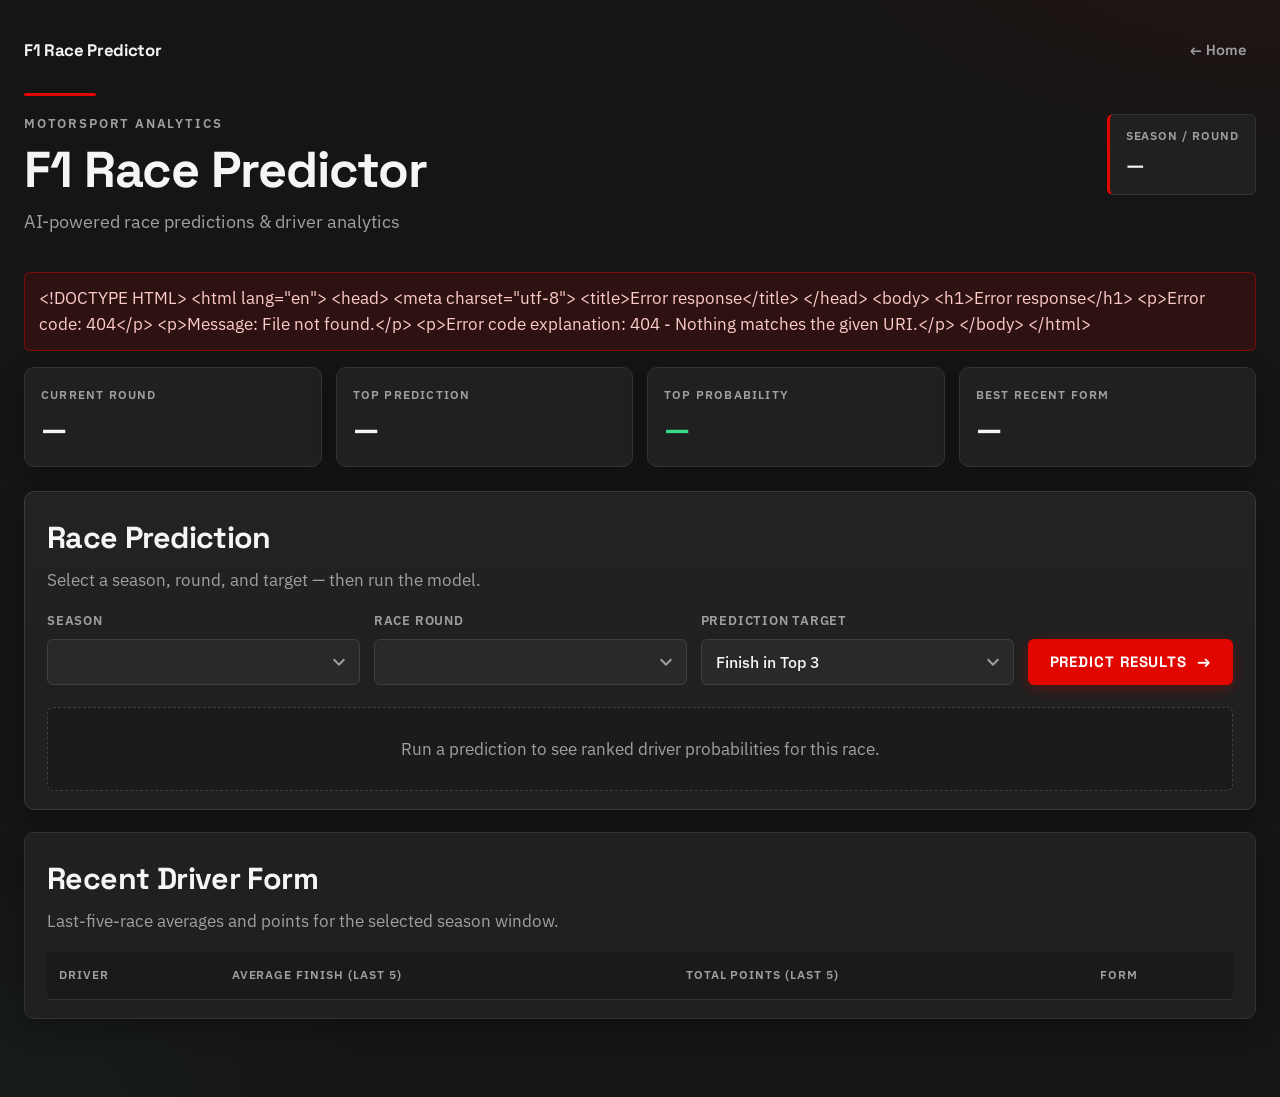
==== frontend/predict.html @ 065d3dda "Update frontend UI and document training data sources" ====
<!doctype html>
<html lang="en">
<head>
  <meta charset="UTF-8" />
  <meta name="viewport" content="width=device-width, initial-scale=1.0" />
  <title>Dashboard · F1 Race Predictor</title>
  <link rel="preconnect" href="https://fonts.googleapis.com" />
  <link rel="preconnect" href="https://fonts.gstatic.com" crossorigin />
  <link href="https://fonts.googleapis.com/css2?family=IBM+Plex+Sans:wght@400;500;600;700&family=Space+Grotesk:wght@500;600;700&display=swap" rel="stylesheet" />
  <link rel="stylesheet" href="styles.css?v=6" />
</head>
<body>
  <div class="page">
    <nav class="site-nav site-nav-compact">
      <a class="nav-brand" href="/">F1 Race Predictor</a>
      <a class="nav-link nav-link-muted" href="/">← Home</a>
    </nav>

    <header class="hero">
      <div class="hero-accent" aria-hidden="true"></div>
      <div class="hero-top">
        <div class="hero-copy">
          <p class="hero-kicker">Motorsport analytics</p>
          <h1>F1 Race Predictor</h1>
          <p class="hero-subtitle">AI-powered race predictions &amp; driver analytics</p>
        </div>
        <div id="seasonRoundBadge" class="season-badge" aria-live="polite">
          <span class="badge-label">Season / Round</span>
          <span class="badge-value">—</span>
        </div>
      </div>
    </header>

    <div id="error" class="error hidden" role="alert"></div>

    <section class="stats-row" aria-label="Summary statistics">
      <article class="stat-card">
        <span class="stat-label">Current Round</span>
        <span id="statRound" class="stat-value">—</span>
      </article>
      <article class="stat-card">
        <span class="stat-label">Top Prediction</span>
        <span id="statTopDriver" class="stat-value">—</span>
      </article>
      <article class="stat-card">
        <span class="stat-label">Top Probability</span>
        <span id="statTopProb" class="stat-value">—</span>
      </article>
      <article class="stat-card">
        <span class="stat-label">Best Recent Form</span>
        <span id="statBestForm" class="stat-value">—</span>
      </article>
    </section>

    <section class="panel panel-primary" aria-labelledby="predictionHeading">
      <div class="panel-header">
        <div>
          <h2 id="predictionHeading">Race Prediction</h2>
          <p class="panel-desc">Select a season, round, and target — then run the model.</p>
        </div>
      </div>

      <div class="controls">
        <div class="control-field">
          <label for="seasonSelect">Season</label>
          <select id="seasonSelect" aria-label="Season"></select>
        </div>
        <div class="control-field">
          <label for="roundSelect">Race Round</label>
          <select id="roundSelect" aria-label="Race Round"></select>
        </div>
        <div class="control-field">
          <label for="targetSelect">Prediction Target</label>
          <select id="targetSelect" aria-label="Prediction Target">
            <option value="is_top3">Finish in Top 3</option>
            <option value="is_winner">Win the Race</option>
          </select>
        </div>
        <button id="predictBtn" type="button" class="btn-predict">
          <span class="btn-label">Predict Results</span>
          <span class="btn-arrow" aria-hidden="true">→</span>
        </button>
      </div>

      <div id="predictionEmpty" class="empty-state">
        <p>Run a prediction to see ranked driver probabilities for this race.</p>
      </div>

      <div id="predictionResults" class="prediction-results hidden">
        <div class="results-header">
          <h3>Predicted Results</h3>
          <p id="resultsMeta" class="results-meta"></p>
        </div>
        <div class="table-scroll">
          <table id="predictionTable" class="data-table prediction-table">
            <thead>
              <tr>
                <th>Driver</th>
                <th>Constructor</th>
                <th>Starting Grid</th>
                <th>Qualifying</th>
                <th>Predicted Probability</th>
              </tr>
            </thead>
            <tbody></tbody>
          </table>
        </div>
      </div>
    </section>

    <section class="panel" aria-labelledby="formHeading">
      <div class="panel-header">
        <div>
          <h2 id="formHeading">Recent Driver Form</h2>
          <p class="panel-desc">Last-five-race averages and points for the selected season window.</p>
        </div>
      </div>
      <div class="table-scroll">
        <table id="summaryTable" class="data-table form-table">
          <thead>
            <tr>
              <th>Driver</th>
              <th>Average Finish (Last 5)</th>
              <th>Total Points (Last 5)</th>
              <th>Form</th>
            </tr>
          </thead>
          <tbody></tbody>
        </table>
      </div>
    </section>
  </div>

  <script src="app.js?v=6"></script>
</body>
</html>
---- frontend/styles.css ----
:root {
  --bg: #151515;
  --card: #202020;
  --elevated: #292929;
  --text: #f5f5f5;
  --muted: #a0a0a0;
  --accent: #e10600;
  --accent-hover: #ff1a0a;
  --success: #39d98a;
  --warning: #ffb020;
  --border: #333333;
  --border-strong: #3f3f3f;
  --radius: 10px;
  --radius-sm: 6px;
  --shadow: 0 8px 24px rgba(0, 0, 0, 0.28);
  --font: "IBM Plex Sans", system-ui, sans-serif;
  --display: "Space Grotesk", "IBM Plex Sans", system-ui, sans-serif;
  --max: 1280px;
}

*,
*::before,
*::after {
  box-sizing: border-box;
}

html {
  scroll-behavior: smooth;
}

body {
  margin: 0;
  min-height: 100vh;
  background:
    radial-gradient(ellipse 80% 50% at 100% -10%, rgba(225, 6, 0, 0.08), transparent 55%),
    radial-gradient(ellipse 60% 40% at 0% 100%, rgba(57, 217, 138, 0.04), transparent 50%),
    var(--bg);
  color: var(--text);
  font-family: var(--font);
  font-size: 17px;
  line-height: 1.55;
  -webkit-font-smoothing: antialiased;
}

.page {
  width: min(100%, var(--max));
  margin: 0 auto;
  padding: 28px 24px 56px;
}

/* —— Header —— */
.hero {
  position: relative;
  margin-bottom: 28px;
  padding-bottom: 8px;
}

.hero-accent {
  width: 72px;
  height: 3px;
  background: var(--accent);
  border-radius: 2px;
  margin-bottom: 18px;
}

.hero-top {
  display: flex;
  align-items: flex-start;
  justify-content: space-between;
  gap: 20px;
  flex-wrap: wrap;
}

.hero-kicker {
  margin: 0 0 8px;
  font-size: 13px;
  font-weight: 600;
  letter-spacing: 0.14em;
  text-transform: uppercase;
  color: var(--muted);
}

.hero h1 {
  margin: 0;
  font-family: var(--display);
  font-size: clamp(2.35rem, 4.5vw, 3.15rem);
  font-weight: 700;
  letter-spacing: -0.02em;
  line-height: 1.1;
}

.hero-subtitle {
  margin: 10px 0 0;
  max-width: 36rem;
  color: var(--muted);
  font-size: 1.15rem;
}

.season-badge {
  display: flex;
  flex-direction: column;
  gap: 4px;
  padding: 12px 16px;
  background: var(--card);
  border: 1px solid var(--border);
  border-left: 3px solid var(--accent);
  border-radius: var(--radius-sm);
  min-width: 140px;
}

.badge-label {
  font-size: 12px;
  font-weight: 600;
  letter-spacing: 0.08em;
  text-transform: uppercase;
  color: var(--muted);
}

.badge-value {
  font-family: var(--display);
  font-size: 1.3rem;
  font-weight: 600;
}

/* —— Stats —— */
.stats-row {
  display: grid;
  grid-template-columns: repeat(4, 1fr);
  gap: 14px;
  margin-bottom: 24px;
}

.stat-card {
  background: var(--card);
  border: 1px solid var(--border);
  border-radius: var(--radius);
  padding: 18px 16px;
  box-shadow: var(--shadow);
  transition: border-color 0.2s ease, transform 0.2s ease;
}

.stat-card:hover {
  border-color: var(--border-strong);
  transform: translateY(-1px);
}

.stat-label {
  display: block;
  margin-bottom: 8px;
  font-size: 12px;
  font-weight: 600;
  letter-spacing: 0.1em;
  text-transform: uppercase;
  color: var(--muted);
}

.stat-value {
  display: block;
  font-family: var(--display);
  font-size: clamp(1.4rem, 2.4vw, 1.85rem);
  font-weight: 700;
  letter-spacing: -0.02em;
  line-height: 1.2;
  overflow-wrap: anywhere;
}

.stat-card:nth-child(1) .stat-value {
  color: var(--text);
}

.stat-card:nth-child(3) .stat-value {
  color: var(--success);
}

/* —— Panels —— */
.panel {
  background: var(--card);
  border: 1px solid var(--border);
  border-radius: var(--radius);
  padding: 22px 22px 18px;
  margin-bottom: 22px;
  box-shadow: var(--shadow);
}

.panel-primary {
  background: linear-gradient(180deg, #232323 0%, var(--card) 48%);
  border-color: #3a3a3a;
}

.panel-header {
  margin-bottom: 18px;
}

.panel h2 {
  margin: 0;
  font-family: var(--display);
  font-size: clamp(1.5rem, 2.6vw, 1.9rem);
  font-weight: 700;
  letter-spacing: -0.02em;
}

.panel-desc {
  margin: 6px 0 0;
  color: var(--muted);
  font-size: 1.05rem;
}

/* —— Controls —— */
.controls {
  display: grid;
  grid-template-columns: repeat(3, minmax(0, 1fr)) auto;
  gap: 14px;
  align-items: end;
  margin-bottom: 22px;
}

.control-field {
  display: flex;
  flex-direction: column;
  gap: 8px;
  min-width: 0;
}

.control-field label {
  font-size: 13px;
  font-weight: 600;
  letter-spacing: 0.06em;
  text-transform: uppercase;
  color: var(--muted);
}

select {
  width: 100%;
  appearance: none;
  -webkit-appearance: none;
  padding: 12px 40px 12px 14px;
  border-radius: var(--radius-sm);
  border: 1px solid var(--border-strong);
  background-color: var(--elevated);
  background-image: url("data:image/svg+xml,%3Csvg xmlns='http://www.w3.org/2000/svg' width='12' height='8' viewBox='0 0 12 8'%3E%3Cpath fill='%23A0A0A0' d='M1.4.6 6 5.2 10.6.6 12 2 6 8 0 2z'/%3E%3C/svg%3E");
  background-repeat: no-repeat;
  background-position: right 14px center;
  color: var(--text);
  font-family: var(--font);
  font-size: 16px;
  font-weight: 500;
  transition: border-color 0.2s ease, box-shadow 0.2s ease;
}

select:hover,
select:focus {
  outline: none;
  border-color: #666;
}

select:focus {
  box-shadow: 0 0 0 3px rgba(225, 6, 0, 0.18);
}

.btn-predict {
  display: inline-flex;
  align-items: center;
  justify-content: center;
  gap: 10px;
  min-height: 46px;
  padding: 12px 22px;
  border: none;
  border-radius: var(--radius-sm);
  background: var(--accent);
  color: #fff;
  font-family: var(--display);
  font-size: 15px;
  font-weight: 700;
  letter-spacing: 0.06em;
  text-transform: uppercase;
  cursor: pointer;
  white-space: nowrap;
  transition: background 0.2s ease, transform 0.15s ease, box-shadow 0.2s ease;
  box-shadow: 0 4px 14px rgba(225, 6, 0, 0.28);
}

.btn-predict:hover:not(:disabled) {
  background: var(--accent-hover);
  transform: translateY(-1px);
  box-shadow: 0 6px 18px rgba(225, 6, 0, 0.36);
}

.btn-predict:active:not(:disabled) {
  transform: translateY(0);
}

.btn-predict:disabled {
  opacity: 0.7;
  cursor: not-allowed;
  box-shadow: none;
}

.btn-predict.is-loading .btn-arrow {
  animation: pulse-arrow 0.9s ease-in-out infinite;
}

.btn-arrow {
  font-size: 1.1em;
  line-height: 1;
  transition: transform 0.2s ease;
}

.btn-predict:hover:not(:disabled) .btn-arrow {
  transform: translateX(3px);
}

@keyframes pulse-arrow {
  0%,
  100% {
    opacity: 1;
    transform: translateX(0);
  }
  50% {
    opacity: 0.45;
    transform: translateX(4px);
  }
}

/* —— Empty / results —— */
.empty-state {
  padding: 28px 16px;
  text-align: center;
  color: var(--muted);
  border: 1px dashed var(--border-strong);
  border-radius: var(--radius-sm);
  background: rgba(0, 0, 0, 0.15);
}

.empty-state p {
  margin: 0;
}

.results-header {
  display: flex;
  align-items: baseline;
  justify-content: space-between;
  gap: 12px;
  flex-wrap: wrap;
  margin-bottom: 12px;
}

.results-header h3 {
  margin: 0;
  font-family: var(--display);
  font-size: 1.3rem;
  font-weight: 600;
}

.results-meta {
  margin: 0;
  color: var(--muted);
  font-size: 1rem;
}

.prediction-results.animate-in {
  animation: fade-up 0.35s ease both;
}

@keyframes fade-up {
  from {
    opacity: 0;
    transform: translateY(8px);
  }
  to {
    opacity: 1;
    transform: translateY(0);
  }
}

/* —— Tables —— */
.table-scroll {
  width: 100%;
  overflow-x: auto;
  -webkit-overflow-scrolling: touch;
}

.data-table {
  width: 100%;
  border-collapse: collapse;
  min-width: 640px;
}

.data-table th,
.data-table td {
  padding: 14px 12px;
  text-align: left;
  vertical-align: middle;
  border-bottom: 1px solid var(--border);
}

.data-table th {
  font-size: 12px;
  font-weight: 600;
  letter-spacing: 0.08em;
  text-transform: uppercase;
  color: var(--muted);
  background: rgba(0, 0, 0, 0.2);
}

.data-table tbody tr {
  transition: background 0.15s ease;
}

.data-table tbody tr:hover {
  background: rgba(255, 255, 255, 0.03);
}

.data-table tbody tr:nth-child(even) {
  background: rgba(0, 0, 0, 0.12);
}

.data-table tbody tr:nth-child(even):hover {
  background: rgba(255, 255, 255, 0.04);
}

.prediction-table tbody tr.is-top {
  background: rgba(57, 217, 138, 0.06);
}

.prediction-table tbody tr.is-top:hover {
  background: rgba(57, 217, 138, 0.1);
}

/* Driver cell */
.driver-cell {
  display: flex;
  align-items: center;
  gap: 12px;
  min-width: 0;
}

.driver-accent {
  width: 3px;
  align-self: stretch;
  min-height: 36px;
  border-radius: 2px;
  background: var(--muted);
  flex-shrink: 0;
}

.driver-avatar {
  width: 40px;
  height: 40px;
  border-radius: 50%;
  display: grid;
  place-items: center;
  font-family: var(--display);
  font-size: 13px;
  font-weight: 700;
  letter-spacing: 0.02em;
  color: #fff;
  background: #3a3a3a;
  flex-shrink: 0;
}

.driver-meta {
  min-width: 0;
}

.driver-name {
  display: block;
  font-family: var(--display);
  font-weight: 700;
  font-size: 1.08rem;
  letter-spacing: -0.01em;
  overflow-wrap: anywhere;
}

.driver-sub {
  display: block;
  margin-top: 2px;
  font-size: 0.92rem;
  color: var(--muted);
}

.constructor-cell {
  color: var(--muted);
  font-weight: 500;
}

.pos-cell {
  font-variant-numeric: tabular-nums;
  font-weight: 600;
}

/* Probability */
.prob-cell {
  min-width: 200px;
}

.prob-top {
  display: flex;
  align-items: baseline;
  justify-content: space-between;
  gap: 10px;
  margin-bottom: 6px;
}

.prob-pct {
  font-family: var(--display);
  font-size: 1.5rem;
  font-weight: 700;
  letter-spacing: -0.02em;
  color: var(--success);
  font-variant-numeric: tabular-nums;
}

.prob-confidence {
  font-size: 11px;
  font-weight: 700;
  letter-spacing: 0.08em;
  text-transform: uppercase;
}

.prob-confidence.high {
  color: var(--success);
}

.prob-confidence.medium {
  color: var(--warning);
}

.prob-confidence.low {
  color: var(--muted);
}

.prob-track {
  height: 7px;
  border-radius: 999px;
  background: #333;
  overflow: hidden;
}

.prob-fill {
  height: 100%;
  width: 0;
  border-radius: inherit;
  background: linear-gradient(90deg, #2bb673, var(--success));
  transition: width 0.7s cubic-bezier(0.22, 1, 0.36, 1);
}

.prob-label {
  margin-top: 6px;
  font-size: 12px;
  color: var(--muted);
  letter-spacing: 0.04em;
  text-transform: uppercase;
}

/* Form bars */
.form-metrics {
  display: flex;
  flex-direction: column;
  gap: 2px;
}

.form-metric-label {
  font-size: 12px;
  color: var(--muted);
  text-transform: uppercase;
  letter-spacing: 0.05em;
}

.form-metric-value {
  font-family: var(--display);
  font-size: 1.05rem;
  font-weight: 600;
  font-variant-numeric: tabular-nums;
}

.form-bar-cell {
  min-width: 140px;
}

.form-bar-track {
  height: 6px;
  border-radius: 999px;
  background: #333;
  overflow: hidden;
}

.form-bar-fill {
  height: 100%;
  width: 0;
  border-radius: inherit;
  background: #6b6b6b;
  transition: width 0.6s cubic-bezier(0.22, 1, 0.36, 1);
}

.form-table .driver-name {
  font-size: 1.1rem;
}

/* Error */
.error {
  background: rgba(225, 6, 0, 0.12);
  color: #fecaca;
  border: 1px solid rgba(225, 6, 0, 0.45);
  padding: 12px 14px;
  border-radius: var(--radius-sm);
  margin-bottom: 16px;
}

.hidden {
  display: none !important;
}

/* —— Responsive —— */
@media (max-width: 1024px) {
  .stats-row {
    grid-template-columns: repeat(2, 1fr);
  }

  .controls {
    grid-template-columns: repeat(2, minmax(0, 1fr));
  }

  .btn-predict {
    grid-column: 1 / -1;
  }
}

@media (max-width: 640px) {
  .page {
    padding: 20px 14px 40px;
  }

  .stats-row {
    grid-template-columns: 1fr;
  }

  .controls {
    grid-template-columns: 1fr;
  }

  .season-badge {
    width: 100%;
  }

  .prediction-table,
  .form-table {
    min-width: 520px;
  }

  .prob-pct {
    font-size: 1.35rem;
  }
}

@media (prefers-reduced-motion: reduce) {
  *,
  *::before,
  *::after {
    animation-duration: 0.01ms !important;
    animation-iteration-count: 1 !important;
    transition-duration: 0.01ms !important;
  }
}

/* —— Site nav —— */
.site-nav {
  display: flex;
  align-items: center;
  justify-content: space-between;
  gap: 16px;
  margin-bottom: 36px;
}

.site-nav-compact {
  margin-bottom: 20px;
}

.nav-brand {
  font-family: var(--display);
  font-size: 1.05rem;
  font-weight: 700;
  color: var(--text);
  text-decoration: none;
  letter-spacing: -0.02em;
}

.nav-brand:hover {
  color: #fff;
}

.nav-link {
  display: inline-flex;
  align-items: center;
  padding: 10px 16px;
  border-radius: var(--radius-sm);
  border: 1px solid var(--border-strong);
  background: var(--elevated);
  color: var(--text);
  font-family: var(--display);
  font-size: 0.92rem;
  font-weight: 600;
  text-decoration: none;
  transition: border-color 0.2s ease, background 0.2s ease;
}

.nav-link:hover {
  border-color: #666;
  background: #323232;
}

.nav-link-muted {
  background: transparent;
  border-color: transparent;
  color: var(--muted);
  padding-inline: 8px;
}

.nav-link-muted:hover {
  color: var(--text);
  background: transparent;
  border-color: transparent;
}

/* —— Home page —— */
.home-body {
  background:
    radial-gradient(ellipse 90% 55% at 80% -5%, rgba(225, 6, 0, 0.12), transparent 50%),
    radial-gradient(ellipse 50% 40% at 10% 80%, rgba(57, 217, 138, 0.05), transparent 45%),
    var(--bg);
}

.home {
  width: min(100%, var(--max));
  margin: 0 auto;
  padding: 28px 24px 64px;
}

.home-hero {
  display: grid;
  grid-template-columns: minmax(0, 1.15fr) minmax(0, 0.85fr);
  gap: 36px;
  align-items: center;
  min-height: min(68vh, 560px);
  margin-bottom: 56px;
}

.home-hero h1 {
  margin: 0;
  font-family: var(--display);
  font-size: clamp(2.6rem, 5.5vw, 4rem);
  font-weight: 700;
  letter-spacing: -0.03em;
  line-height: 1.05;
}

.home-hero-lead {
  margin: 18px 0 0;
  max-width: 32rem;
  color: var(--muted);
  font-size: 1.2rem;
  line-height: 1.55;
}

.home-cta-row {
  display: flex;
  flex-wrap: wrap;
  align-items: center;
  gap: 18px;
  margin-top: 28px;
}

a.btn-predict.home-cta {
  text-decoration: none;
}

.home-secondary-link {
  color: var(--muted);
  font-weight: 600;
  text-decoration: none;
  border-bottom: 1px solid transparent;
  transition: color 0.2s ease, border-color 0.2s ease;
}

.home-secondary-link:hover {
  color: var(--text);
  border-bottom-color: var(--border-strong);
}

.home-hero-visual {
  position: relative;
  min-height: 280px;
  border: 1px solid var(--border);
  border-radius: var(--radius);
  background:
    linear-gradient(145deg, rgba(225, 6, 0, 0.14), transparent 42%),
    var(--card);
  overflow: hidden;
  box-shadow: var(--shadow);
}

.home-track-lines {
  position: absolute;
  inset: 0;
  background:
    repeating-linear-gradient(
      -18deg,
      transparent,
      transparent 28px,
      rgba(255, 255, 255, 0.03) 28px,
      rgba(255, 255, 255, 0.03) 29px
    );
}

.home-stat-preview {
  position: absolute;
  left: 24px;
  bottom: 24px;
  display: flex;
  flex-direction: column;
  gap: 6px;
  padding: 16px 18px;
  background: rgba(20, 20, 20, 0.88);
  border: 1px solid var(--border-strong);
  border-left: 3px solid var(--accent);
  border-radius: var(--radius-sm);
  backdrop-filter: blur(6px);
}

.home-stat-preview-label {
  font-size: 12px;
  font-weight: 600;
  letter-spacing: 0.1em;
  text-transform: uppercase;
  color: var(--muted);
}

.home-stat-preview-value {
  font-family: var(--display);
  font-size: 1.35rem;
  font-weight: 700;
}

.home-section {
  margin-bottom: 48px;
  padding-top: 8px;
}

.home-section h2 {
  margin: 0;
  font-family: var(--display);
  font-size: clamp(1.6rem, 3vw, 2rem);
  font-weight: 700;
  letter-spacing: -0.02em;
}

.home-section-lead {
  margin: 10px 0 0;
  max-width: 40rem;
  color: var(--muted);
  font-size: 1.08rem;
}

.home-steps {
  display: grid;
  grid-template-columns: repeat(3, minmax(0, 1fr));
  gap: 18px;
  margin-top: 28px;
}

.home-step {
  padding: 22px 20px;
  background: var(--card);
  border: 1px solid var(--border);
  border-radius: var(--radius);
}

.home-step-num {
  display: block;
  margin-bottom: 12px;
  font-family: var(--display);
  font-size: 0.95rem;
  font-weight: 700;
  letter-spacing: 0.08em;
  color: var(--accent);
}

.home-step h3 {
  margin: 0 0 8px;
  font-family: var(--display);
  font-size: 1.2rem;
  font-weight: 700;
}

.home-step p {
  margin: 0;
  color: var(--muted);
  font-size: 1rem;
}

.home-section-final {
  padding: 32px 0 8px;
  border-top: 1px solid var(--border);
}

.home-section-final .home-cta {
  margin-top: 22px;
}

.home-hero-simple {
  grid-template-columns: 1fr;
  min-height: min(72vh, 520px);
  align-content: center;
  margin-bottom: 0;
}

.home-simple .home-hero-copy {
  max-width: 40rem;
}

@media (max-width: 900px) {
  .home-hero {
    grid-template-columns: 1fr;
    min-height: auto;
    gap: 28px;
  }

  .home-hero-visual {
    min-height: 200px;
  }

  .home-steps {
    grid-template-columns: 1fr;
  }

  .home-hero-simple {
    min-height: min(70vh, 480px);
  }
}

@media (max-width: 640px) {
  .home {
    padding: 20px 14px 48px;
  }

  .home-hero h1 {
    font-size: clamp(2.2rem, 10vw, 2.8rem);
  }
}
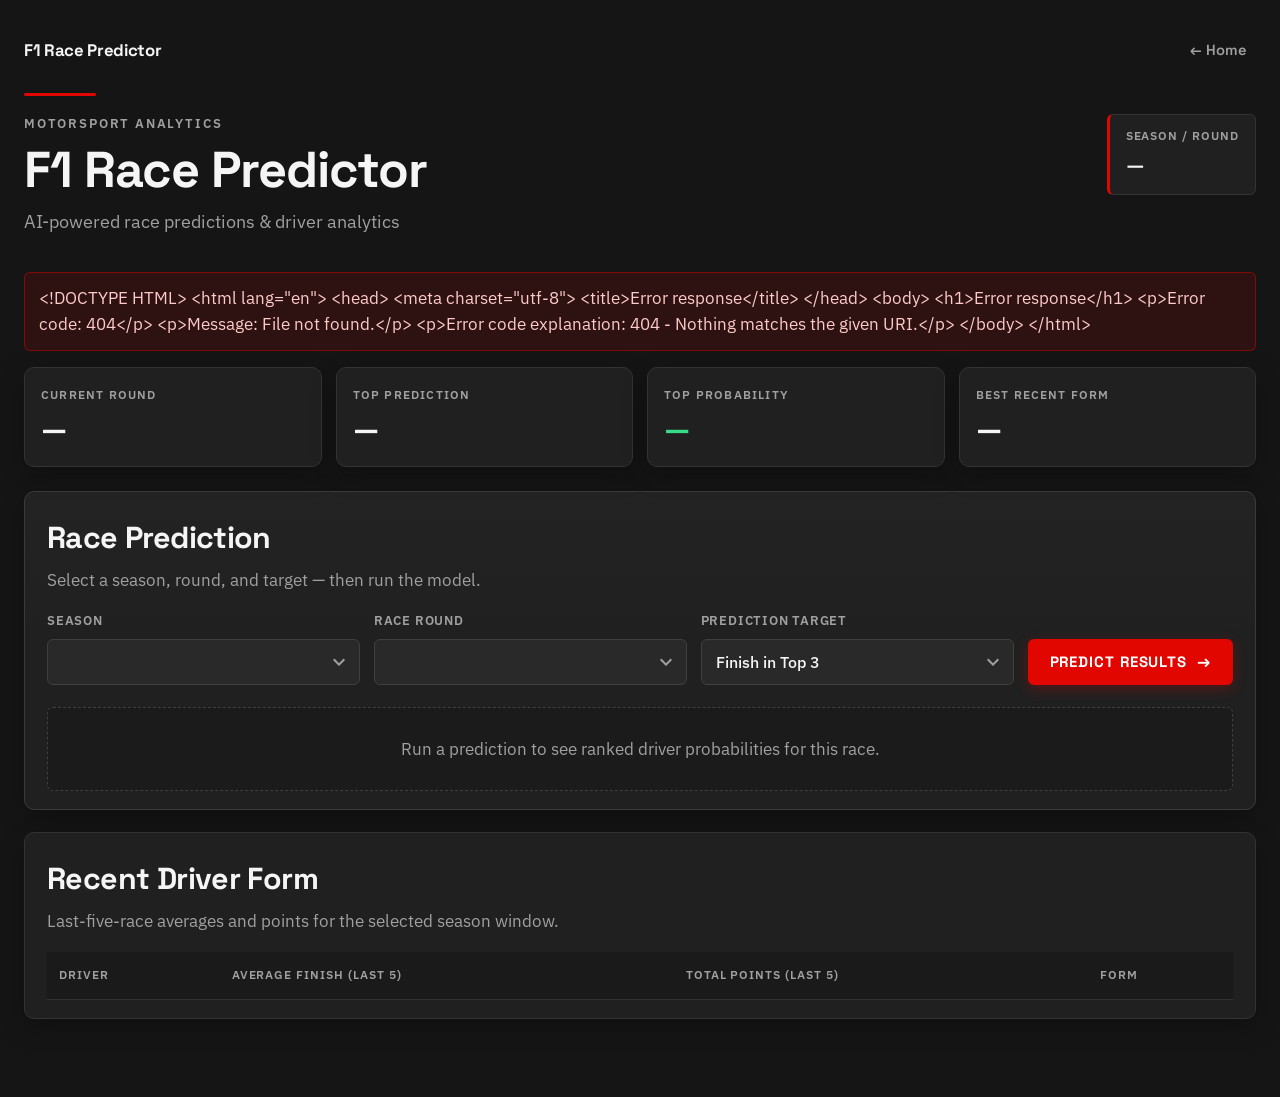
==== commit 43df28aa: "Flatten home background and bust CSS cache." ====
--- a/frontend/predict.html
+++ b/frontend/predict.html
@@ -7,7 +7,7 @@
   <link rel="preconnect" href="https://fonts.googleapis.com" />
   <link rel="preconnect" href="https://fonts.gstatic.com" crossorigin />
   <link href="https://fonts.googleapis.com/css2?family=IBM+Plex+Sans:wght@400;500;600;700&family=Space+Grotesk:wght@500;600;700&display=swap" rel="stylesheet" />
-  <link rel="stylesheet" href="styles.css?v=6" />
+  <link rel="stylesheet" href="styles.css?v=7" />
 </head>
 <body>
   <div class="page">
--- a/frontend/styles.css
+++ b/frontend/styles.css
@@ -31,10 +31,7 @@
 body {
   margin: 0;
   min-height: 100vh;
-  background:
-    radial-gradient(ellipse 80% 50% at 100% -10%, rgba(225, 6, 0, 0.08), transparent 55%),
-    radial-gradient(ellipse 60% 40% at 0% 100%, rgba(57, 217, 138, 0.04), transparent 50%),
-    var(--bg);
+  background: var(--bg);
   color: var(--text);
   font-family: var(--font);
   font-size: 17px;
@@ -723,10 +720,7 @@
 
 /* —— Home page —— */
 .home-body {
-  background:
-    radial-gradient(ellipse 90% 55% at 80% -5%, rgba(225, 6, 0, 0.12), transparent 50%),
-    radial-gradient(ellipse 50% 40% at 10% 80%, rgba(57, 217, 138, 0.05), transparent 45%),
-    var(--bg);
+  background: var(--bg);
 }
 
 .home {
